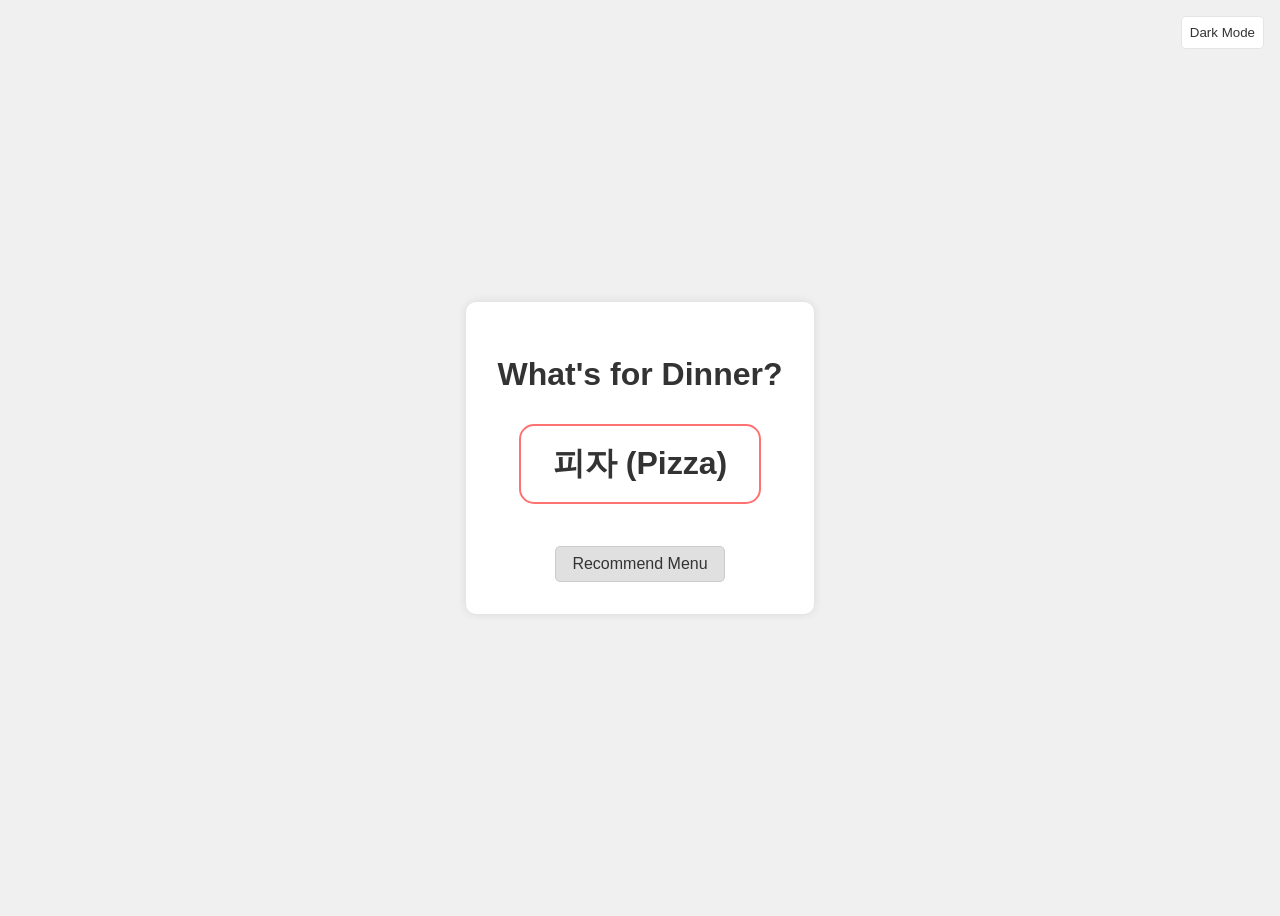
==== index.html @ c0b02b58 "feat: transform to dinner menu recommender" ====
<!DOCTYPE html>
<html lang="en">
<head>
    <meta charset="UTF-8">
    <meta name="viewport" content="width=device-width, initial-scale=1.0">
    <title>Dinner Menu Recommender</title>
    <link rel="stylesheet" href="style.css">
</head>
<body>
    <button id="theme-toggle" class="theme-toggle">Dark Mode</button>
    <div class="container">
        <h1>What's for Dinner?</h1>
        <div class="menu-display">
            <dinner-menu></dinner-menu>
        </div>
        <button id="generate-btn">Recommend Menu</button>
    </div>
    <script src="main.js"></script>
</body>
</html>
---- style.css ----
:root {
    --bg-color: #f0f0f0;
    --container-bg: #ffffff;
    --text-color: #333333;
    --shadow-color: rgba(0, 0, 0, 0.1);
    --btn-bg: #e0e0e0;
    --btn-text: #333333;
}

[data-theme='dark'] {
    --bg-color: #1a1a1a;
    --container-bg: #2d2d2d;
    --text-color: #f0f0f0;
    --shadow-color: rgba(0, 0, 0, 0.5);
    --btn-bg: #444444;
    --btn-text: #ffffff;
}

body {
    font-family: sans-serif;
    display: flex;
    justify-content: center;
    align-items: center;
    min-height: 100vh;
    background-color: var(--bg-color);
    color: var(--text-color);
    transition: background-color 0.3s, color 0.3s;
}

.container {
    text-align: center;
    background-color: var(--container-bg);
    padding: 2rem;
    border-radius: 10px;
    box-shadow: 0 0 10px var(--shadow-color);
    transition: background-color 0.3s, box-shadow 0.3s;
}

.menu-display {
    display: flex;
    justify-content: center;
    align-items: center;
    margin-bottom: 2rem;
    font-size: 1.5rem;
    font-weight: bold;
    min-height: 100px;
}

#generate-btn {
    padding: 0.5rem 1rem;
    font-size: 1rem;
    cursor: pointer;
    background-color: var(--btn-bg);
    color: var(--btn-text);
    border: 1px solid #ccc;
    border-radius: 5px;
    transition: background-color 0.3s, color 0.3s;
}

.theme-toggle {
    position: fixed;
    top: 1rem;
    right: 1rem;
    padding: 0.5rem;
    cursor: pointer;
    background-color: var(--container-bg);
    color: var(--text-color);
    border: 1px solid var(--shadow-color);
    border-radius: 5px;
    transition: background-color 0.3s, color 0.3s;
}
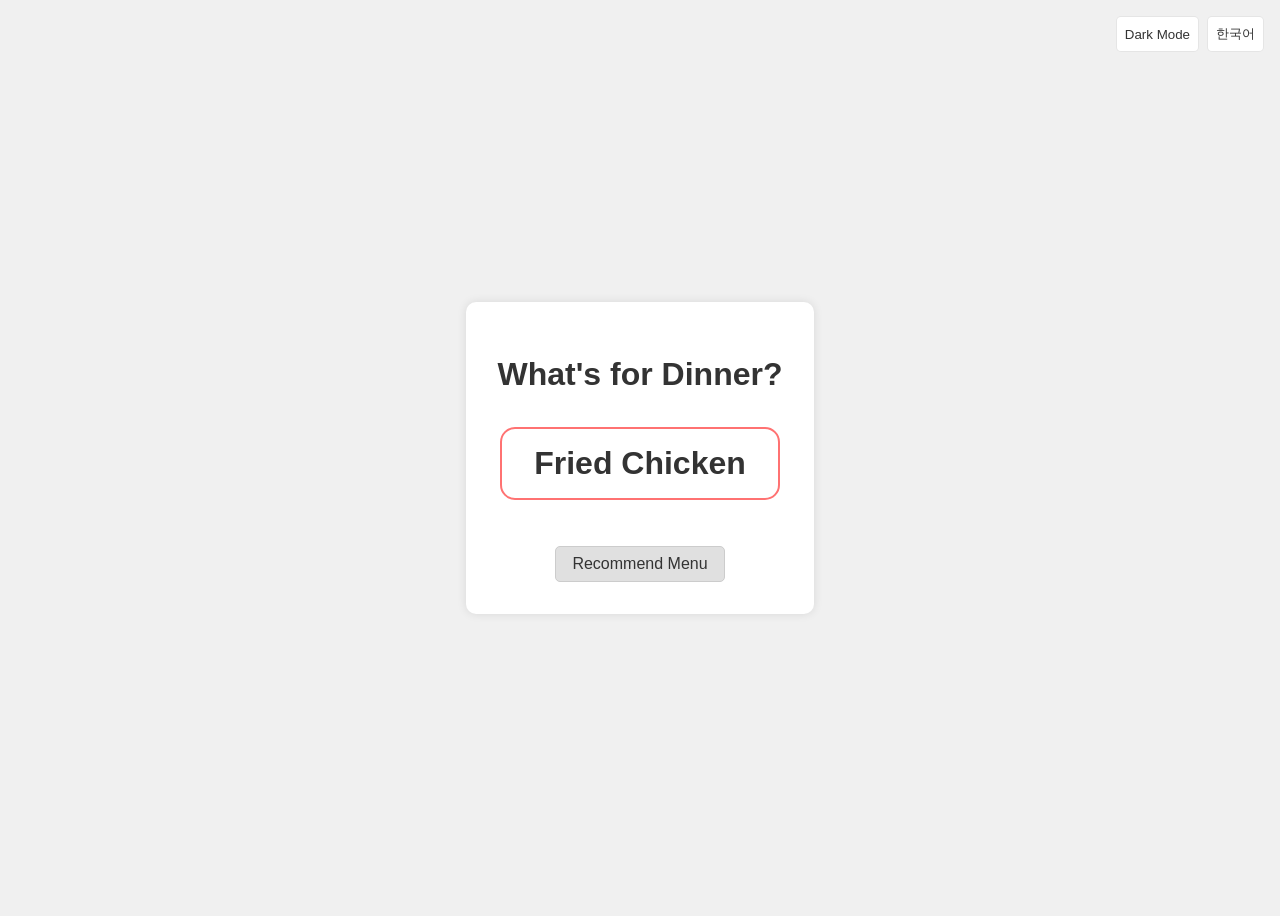
==== commit 3493b389: "feat: add multi-language support (KO/EN)" ====
--- a/index.html
+++ b/index.html
@@ -4,13 +4,16 @@
 <head>
     <meta charset="UTF-8">
     <meta name="viewport" content="width=device-width, initial-scale=1.0">
-    <title>Dinner Menu Recommender</title>
+    <title id="page-title">Dinner Menu Recommender</title>
     <link rel="stylesheet" href="style.css">
 </head>
 <body>
-    <button id="theme-toggle" class="theme-toggle">Dark Mode</button>
+    <div class="controls">
+        <button id="theme-toggle" class="control-btn">Dark Mode</button>
+        <button id="lang-toggle" class="control-btn">한국어</button>
+    </div>
     <div class="container">
-        <h1>What's for Dinner?</h1>
+        <h1 id="main-heading">What's for Dinner?</h1>
         <div class="menu-display">
             <dinner-menu></dinner-menu>
         </div>
--- a/style.css
+++ b/style.css
@@ -58,10 +58,15 @@
     transition: background-color 0.3s, color 0.3s;
 }
 
-.theme-toggle {
+.controls {
     position: fixed;
     top: 1rem;
     right: 1rem;
+    display: flex;
+    gap: 0.5rem;
+}
+
+.control-btn {
     padding: 0.5rem;
     cursor: pointer;
     background-color: var(--container-bg);
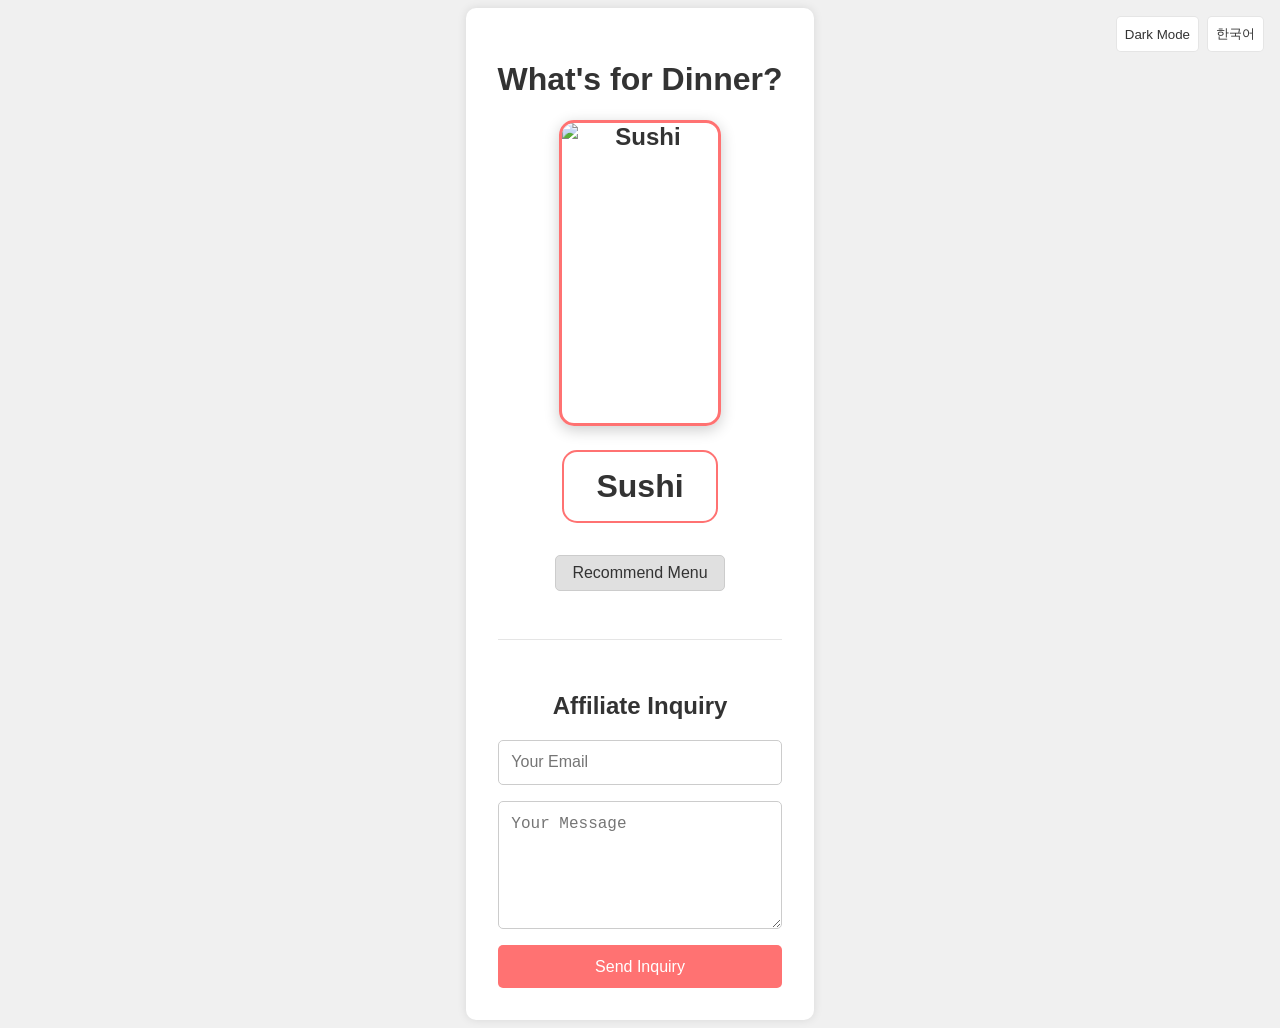
==== commit 221d627c: "feat: add affiliate inquiry form with Formspree" ====
--- a/index.html
+++ b/index.html
@@ -18,6 +18,15 @@
             <dinner-menu></dinner-menu>
         </div>
         <button id="generate-btn">Recommend Menu</button>
+        
+        <div class="contact-section">
+            <h2 id="contact-heading">Affiliate Inquiry</h2>
+            <form action="https://formspree.io/f/mqeddqbe" method="POST" class="contact-form">
+                <input type="email" name="email" id="contact-email" placeholder="Your Email" required>
+                <textarea name="message" id="contact-message" placeholder="Your Message" required></textarea>
+                <button type="submit" id="contact-submit">Send Inquiry</button>
+            </form>
+        </div>
     </div>
     <script src="main.js"></script>
 </body>
--- a/style.css
+++ b/style.css
@@ -58,6 +58,55 @@
     transition: background-color 0.3s, color 0.3s;
 }
 
+.contact-section {
+    margin-top: 3rem;
+    padding-top: 2rem;
+    border-top: 1px solid var(--shadow-color);
+}
+
+.contact-heading {
+    font-size: 1.5rem;
+    margin-bottom: 1rem;
+}
+
+.contact-form {
+    display: flex;
+    flex-direction: column;
+    gap: 1rem;
+    max-width: 400px;
+    margin: 0 auto;
+}
+
+.contact-form input,
+.contact-form textarea {
+    padding: 0.8rem;
+    border-radius: 5px;
+    border: 1px solid #ccc;
+    background-color: var(--container-bg);
+    color: var(--text-color);
+    font-size: 1rem;
+}
+
+.contact-form textarea {
+    height: 100px;
+    resize: vertical;
+}
+
+#contact-submit {
+    padding: 0.8rem;
+    border-radius: 5px;
+    border: none;
+    background-color: #ff7272;
+    color: white;
+    font-size: 1rem;
+    cursor: pointer;
+    transition: background-color 0.3s;
+}
+
+#contact-submit:hover {
+    background-color: #ff5252;
+}
+
 .controls {
     position: fixed;
     top: 1rem;
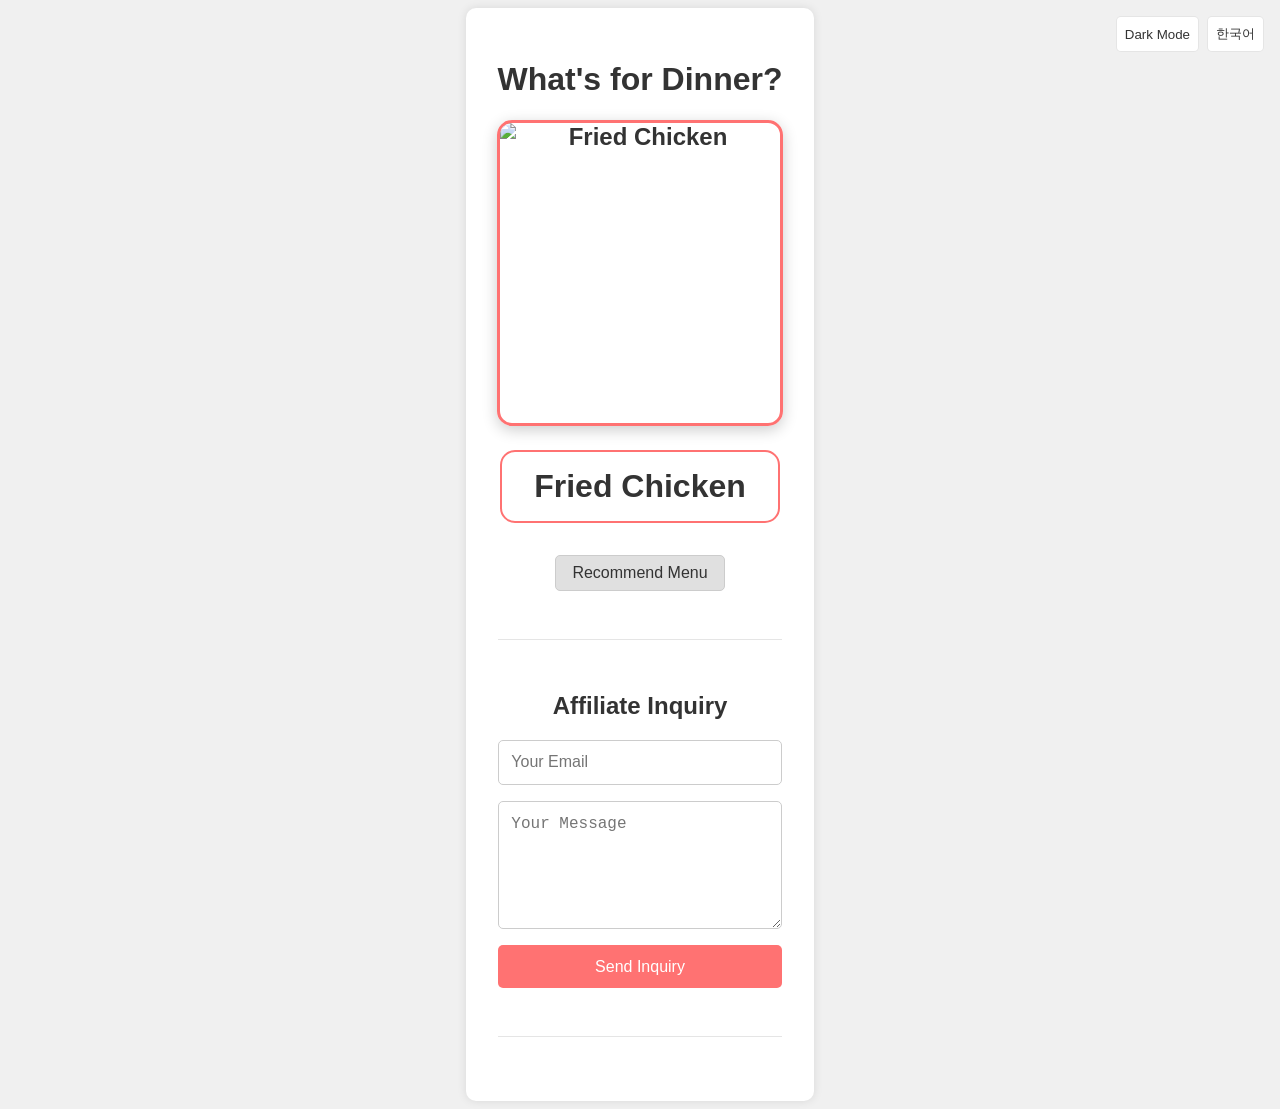
==== commit 07b2f00f: "feat: add Disqus comments section" ====
--- a/index.html
+++ b/index.html
@@ -27,6 +27,19 @@
                 <button type="submit" id="contact-submit">Send Inquiry</button>
             </form>
         </div>
+
+        <div class="comments-section">
+            <div id="disqus_thread"></div>
+            <script>
+                (function() { // DON'T EDIT BELOW THIS LINE
+                var d = document, s = d.createElement('script');
+                s.src = 'https://ln001.disqus.com/embed.js';
+                s.setAttribute('data-timestamp', +new Date());
+                (d.head || d.body).appendChild(s);
+                })();
+            </script>
+            <noscript>Please enable JavaScript to view the <a href="https://disqus.com/?ref_noscript">comments powered by Disqus.</a></noscript>
+        </div>
     </div>
     <script src="main.js"></script>
 </body>
--- a/style.css
+++ b/style.css
@@ -64,6 +64,13 @@
     border-top: 1px solid var(--shadow-color);
 }
 
+.comments-section {
+    margin-top: 3rem;
+    padding-top: 2rem;
+    border-top: 1px solid var(--shadow-color);
+    text-align: left;
+}
+
 .contact-heading {
     font-size: 1.5rem;
     margin-bottom: 1rem;
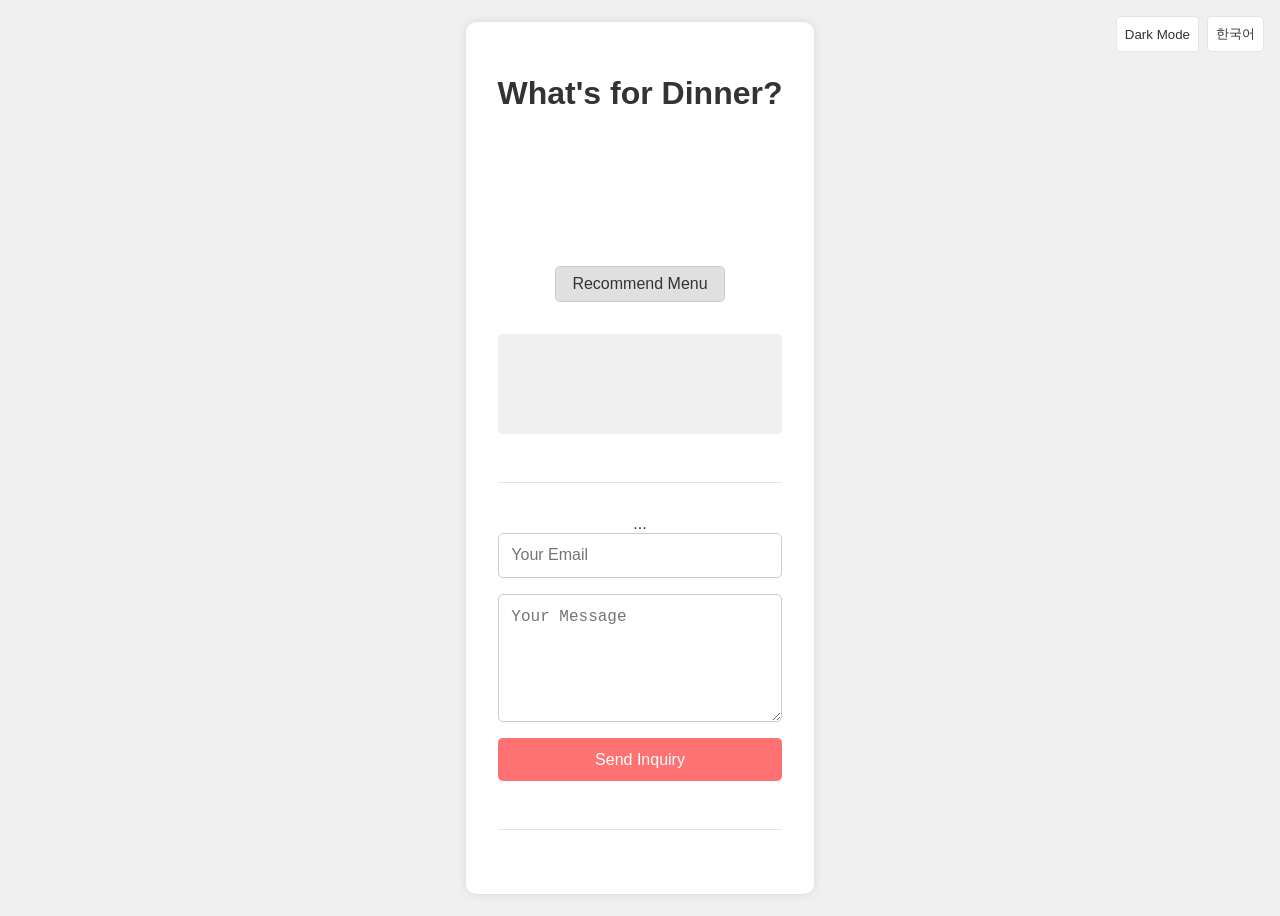
==== commit c8ffabf9: "feat: add Google AdSense integration" ====
--- a/index.html
+++ b/index.html
@@ -6,6 +6,8 @@
     <meta name="viewport" content="width=device-width, initial-scale=1.0">
     <title id="page-title">Dinner Menu Recommender</title>
     <link rel="stylesheet" href="style.css">
+    <script async src="https://pagead2.googlesyndication.com/pagead/js/adsbygoogle.js?client=ca-pub-2840488241644042"
+     crossorigin="anonymous"></script>
 </head>
 <body>
     <div class="controls">
@@ -18,9 +20,23 @@
             <dinner-menu></dinner-menu>
         </div>
         <button id="generate-btn">Recommend Menu</button>
-        
+
+        <!-- Google AdSense Responsive Ad -->
+        <div class="ad-section">
+            <ins class="adsbygoogle"
+                 style="display:block"
+                 data-ad-client="ca-pub-2840488241644042"
+                 data-ad-slot="auto"
+                 data-ad-format="auto"
+                 data-full-width-responsive="true"></ins>
+            <script>
+                 (adsbygoogle = window.adsbygoogle || []).push({});
+            </script>
+        </div>
+
         <div class="contact-section">
-            <h2 id="contact-heading">Affiliate Inquiry</h2>
+...
+
             <form action="https://formspree.io/f/mqeddqbe" method="POST" class="contact-form">
                 <input type="email" name="email" id="contact-email" placeholder="Your Email" required>
                 <textarea name="message" id="contact-message" placeholder="Your Message" required></textarea>
--- a/style.css
+++ b/style.css
@@ -56,6 +56,17 @@
     border: 1px solid #ccc;
     border-radius: 5px;
     transition: background-color 0.3s, color 0.3s;
+}
+
+.ad-section {
+    margin: 2rem 0;
+    min-height: 100px;
+    background-color: var(--bg-color);
+    border-radius: 5px;
+    display: flex;
+    justify-content: center;
+    align-items: center;
+    overflow: hidden;
 }
 
 .contact-section {
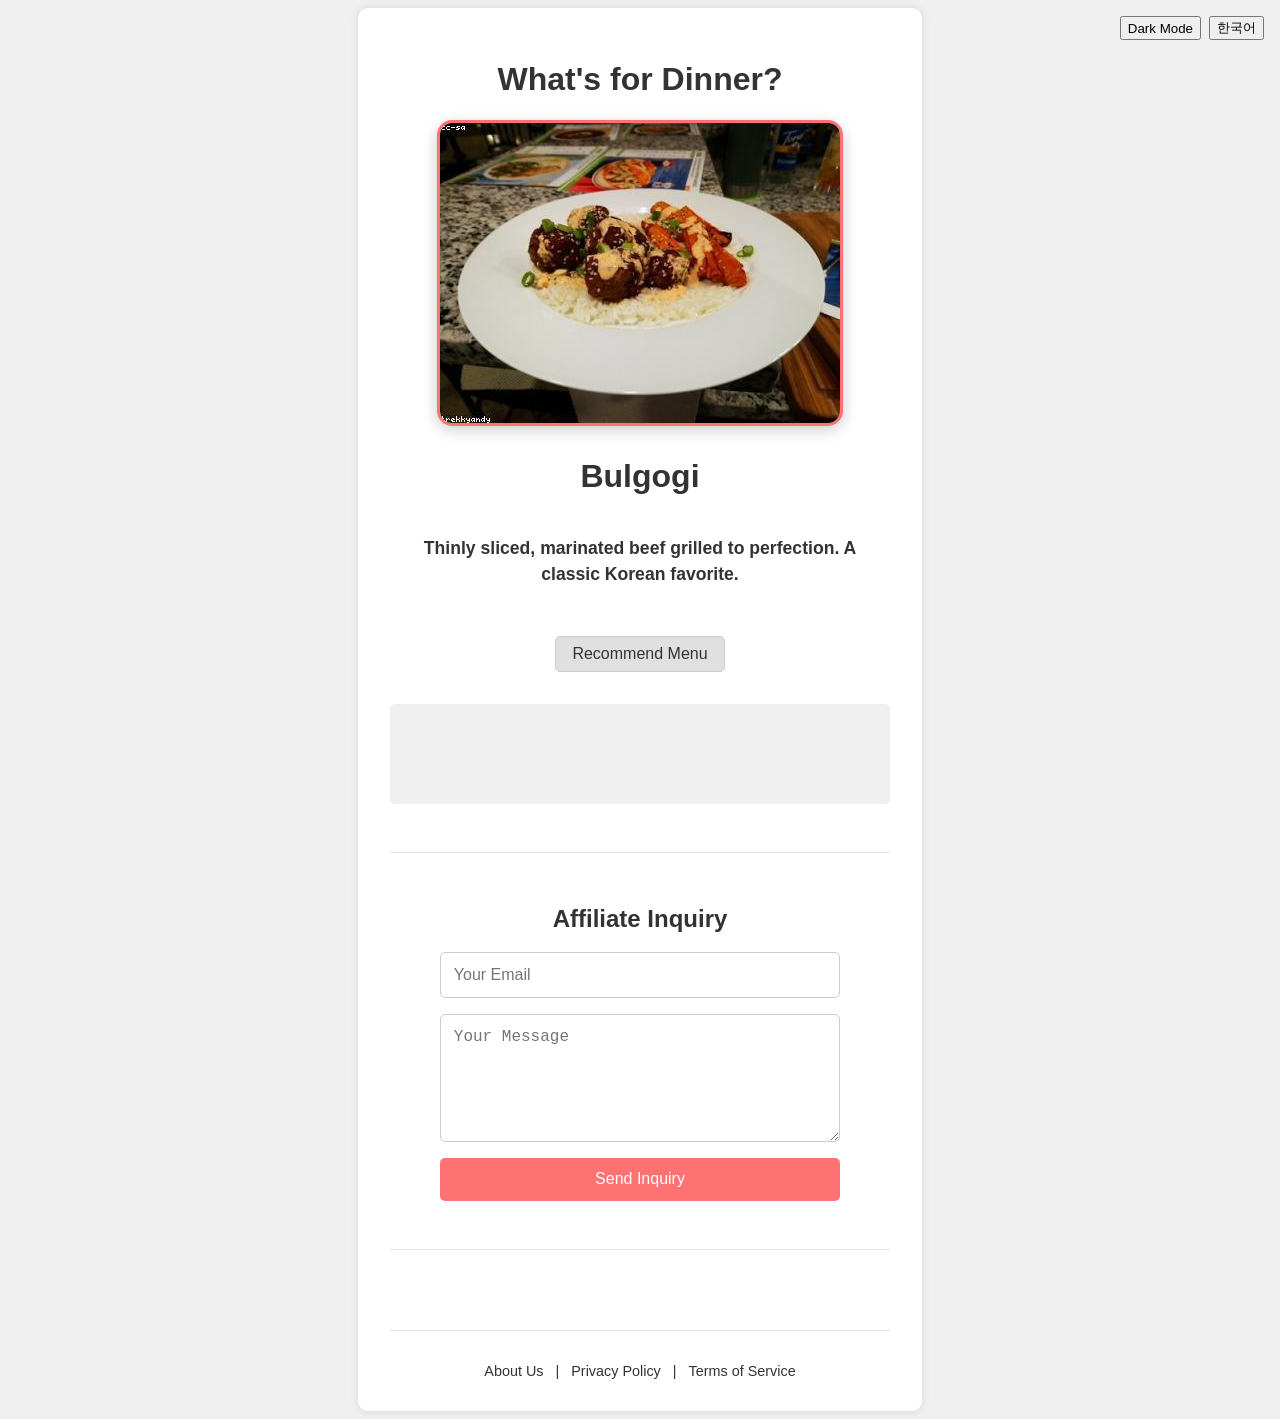
==== commit 4ac79d5e: "feat: enhance site quality for AdSense approval" ====
--- a/index.html
+++ b/index.html
@@ -1,9 +1,12 @@
+
 
 <!DOCTYPE html>
 <html lang="en">
 <head>
     <meta charset="UTF-8">
     <meta name="viewport" content="width=device-width, initial-scale=1.0">
+    <meta name="description" content="Struggling to decide what to eat for dinner? Use our Dinner Menu Recommender to find delicious Korean and international meal ideas instantly.">
+    <meta name="keywords" content="dinner menu, food recommender, what to eat, random food generator, meal ideas, korean food">
     <title id="page-title">Dinner Menu Recommender</title>
     <link rel="stylesheet" href="style.css">
     <script async src="https://pagead2.googlesyndication.com/pagead/js/adsbygoogle.js?client=ca-pub-2840488241644042"
@@ -35,8 +38,7 @@
         </div>
 
         <div class="contact-section">
-...
-
+            <h2 id="contact-heading">Affiliate Inquiry</h2>
             <form action="https://formspree.io/f/mqeddqbe" method="POST" class="contact-form">
                 <input type="email" name="email" id="contact-email" placeholder="Your Email" required>
                 <textarea name="message" id="contact-message" placeholder="Your Message" required></textarea>
@@ -56,7 +58,14 @@
             </script>
             <noscript>Please enable JavaScript to view the <a href="https://disqus.com/?ref_noscript">comments powered by Disqus.</a></noscript>
         </div>
+
+        <footer class="site-footer">
+            <a href="about.html">About Us</a> | 
+            <a href="privacy.html">Privacy Policy</a> | 
+            <a href="terms.html">Terms of Service</a>
+        </footer>
     </div>
     <script src="main.js"></script>
 </body>
 </html>
+
--- a/style.css
+++ b/style.css
@@ -133,12 +133,21 @@
     gap: 0.5rem;
 }
 
-.control-btn {
-    padding: 0.5rem;
-    cursor: pointer;
-    background-color: var(--container-bg);
+.site-footer {
+    margin-top: 3rem;
+    padding-top: 2rem;
+    border-top: 1px solid var(--shadow-color);
+    font-size: 0.9rem;
     color: var(--text-color);
-    border: 1px solid var(--shadow-color);
-    border-radius: 5px;
-    transition: background-color 0.3s, color 0.3s;
 }
+
+.site-footer a {
+    color: var(--text-color);
+    text-decoration: none;
+    margin: 0 0.5rem;
+    transition: color 0.3s;
+}
+
+.site-footer a:hover {
+    color: #ff7272;
+}
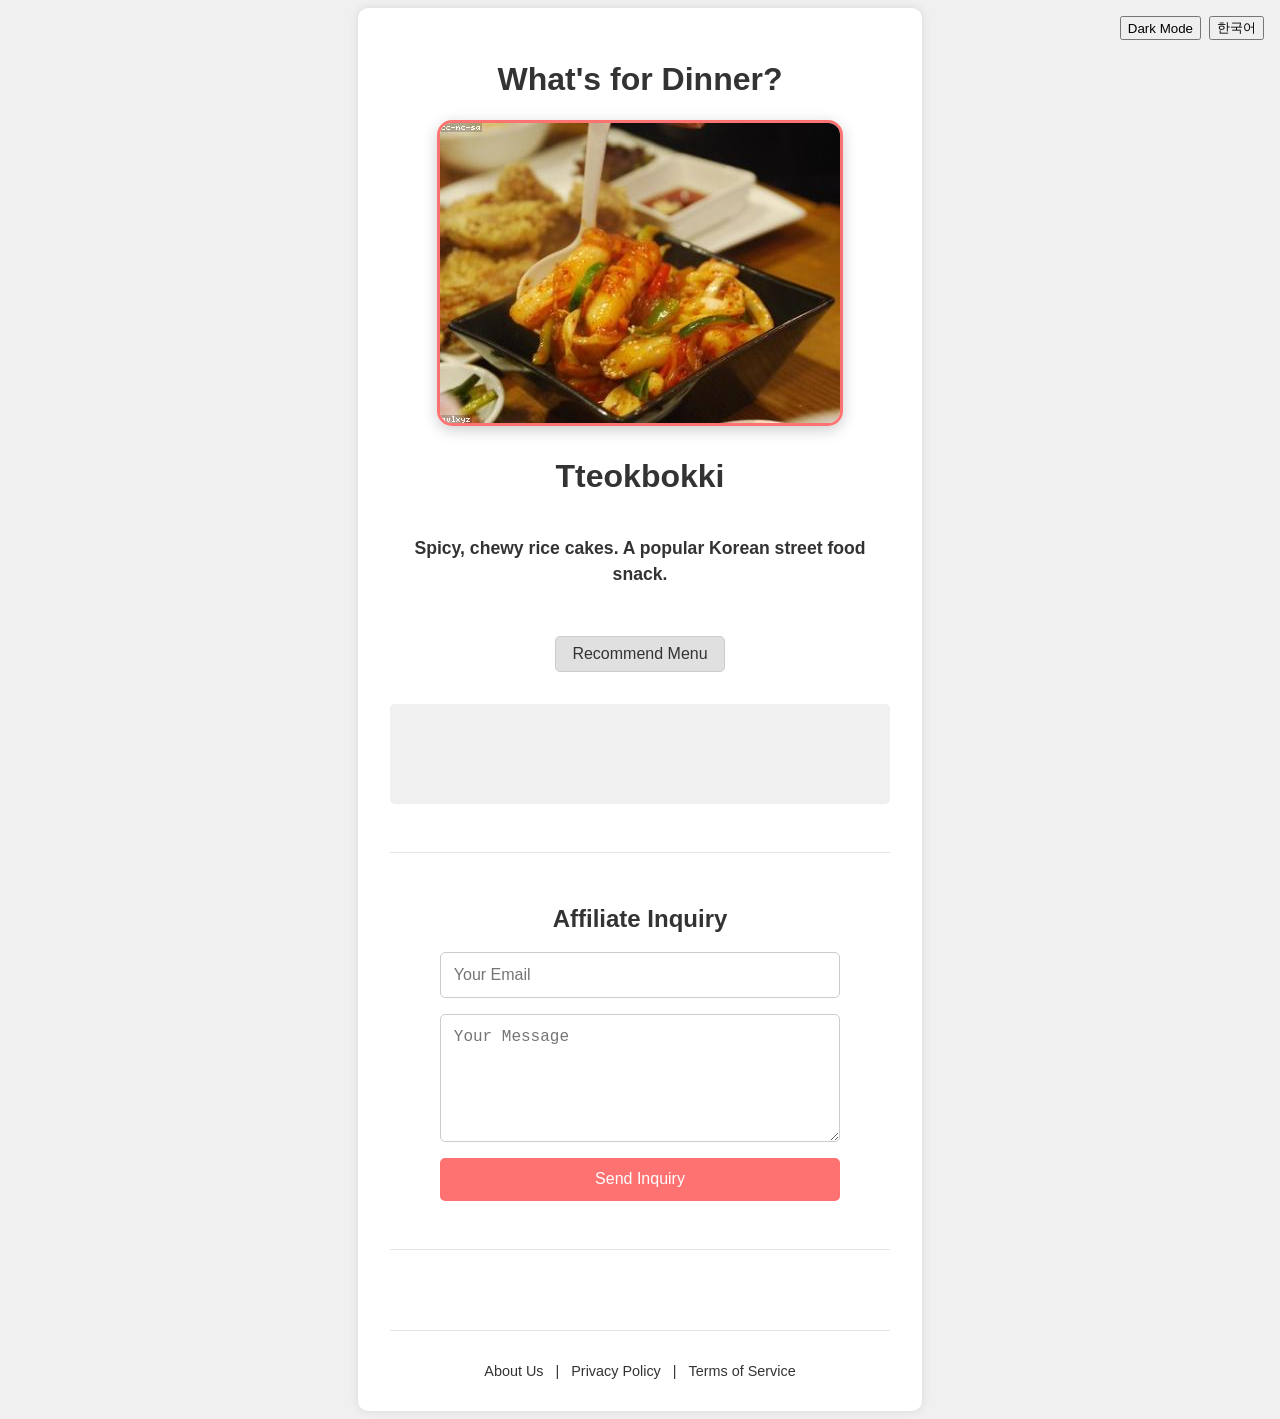
==== commit 46ccefb0: "feat: add Google AdSense ads.txt, meta tag and Analytics tags" ====
--- a/index.html
+++ b/index.html
@@ -8,6 +8,16 @@
     <meta name="description" content="Struggling to decide what to eat for dinner? Use our Dinner Menu Recommender to find delicious Korean and international meal ideas instantly.">
     <meta name="keywords" content="dinner menu, food recommender, what to eat, random food generator, meal ideas, korean food">
     <title id="page-title">Dinner Menu Recommender</title>
+    <!-- Google tag (gtag.js) -->
+    <script async src="https://www.googletagmanager.com/gtag/js?id=G-59VXZT56G5"></script>
+    <script>
+      window.dataLayer = window.dataLayer || [];
+      function gtag(){dataLayer.push(arguments);}
+      gtag('js', new Date());
+
+      gtag('config', 'G-59VXZT56G5');
+    </script>
+    <meta name="google-adsense-account" content="ca-pub-2840488241644042">
     <link rel="stylesheet" href="style.css">
     <script async src="https://pagead2.googlesyndication.com/pagead/js/adsbygoogle.js?client=ca-pub-2840488241644042"
      crossorigin="anonymous"></script>
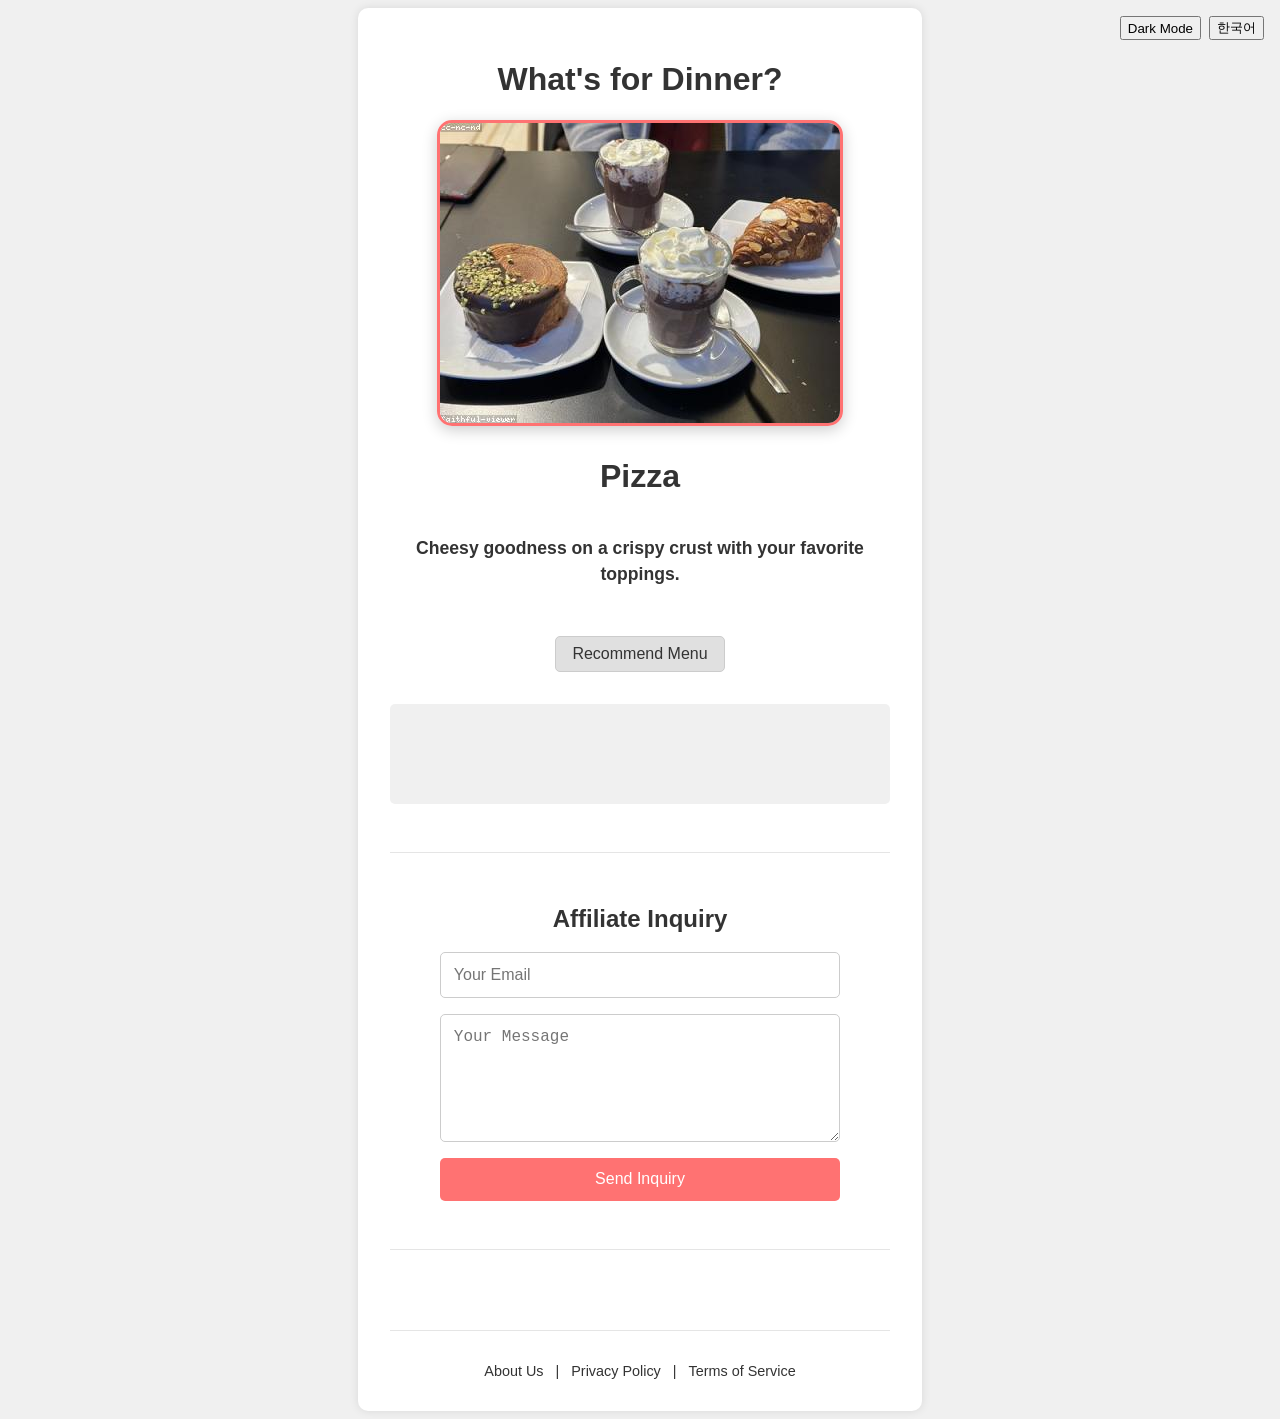
==== commit 9e95b5e6: "feat: add Microsoft Clarity tracking script to all HTML files" ====
--- a/index.html
+++ b/index.html
@@ -16,6 +16,13 @@
       gtag('js', new Date());
 
       gtag('config', 'G-59VXZT56G5');
+    </script>
+    <script type="text/javascript">
+        (function(c,l,a,r,i,t,y){
+            c[a]=c[a]||function(){(c[a].q=c[a].q||[]).push(arguments)};
+            t=l.createElement(r);t.async=1;t.src="https://www.clarity.ms/tag/"+i;
+            y=l.getElementsByTagName(r)[0];y.parentNode.insertBefore(t,y);
+        })(window, document, "clarity", "script", "vqtnew1xsg");
     </script>
     <meta name="google-adsense-account" content="ca-pub-2840488241644042">
     <link rel="stylesheet" href="style.css">
